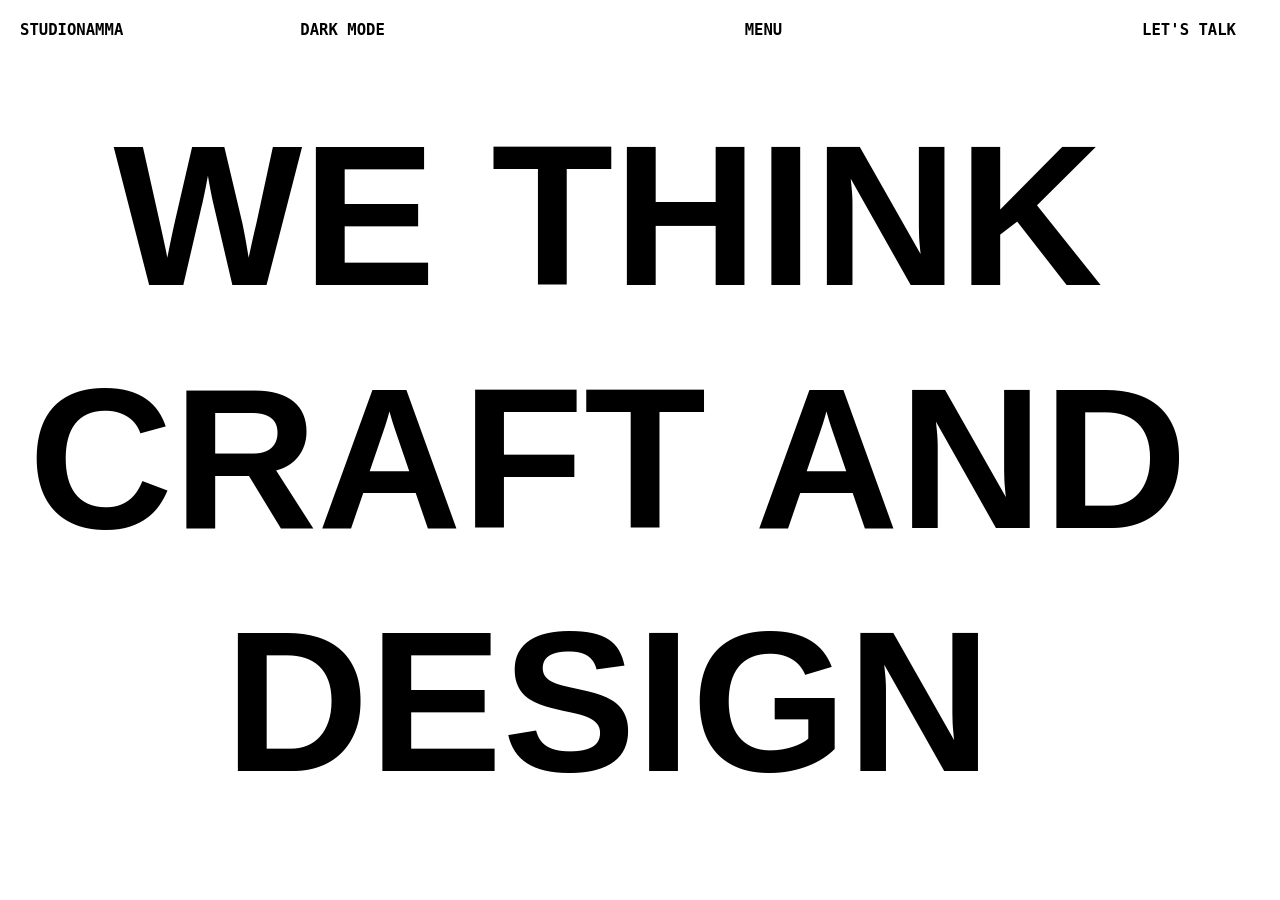
==== project/index.html @ 9d454408 "Add initial HTML structure, CSS styles, and JavaScript for video interaction" ====
<!DOCTYPE html>
<html lang="en">

<head>
    <meta charset="UTF-8">
    <meta name="viewport" content="width=device-width, initial-scale=1.0">
    <title>Document</title>
    <link rel="stylesheet" href="style.css" />
</head>

<body>
    <header>
        <nav>
            <div class="nav-left">
                <p>STUDIONAMMA</p>
                <p>DARK MODE</p>
            </div>
            <div class="nav-right">
                <p></p>
                <p>MENU</p>
                <p>LET'S TALK</p>

            </div>
        </nav>
    </header>
    <main>
        <div class="video">
            <video id="main-video" src="new.mp4" loop autoplay></video>
        </div>
        <div class="hero">
            <div class="main-text">WE THINK</div>
            <div class="main-text">CRAFT AND</div>
            <div class="main-text">DESIGN</div>
        </div>

    </main>
    <footer>

    </footer>
    <script src="script.js"></script>
</body>

</html>
---- project/style.css ----
*{
    margin: 0;
    padding: 0;
}

nav {
    height: 20px;
    width: 95vw;
    padding: 20px;
    display: flex;
    align-items: center;
    justify-content: space-evenly;
    text-align: center;
    font-weight: 700;
    font-family:monospace;
    font-size: larger;
}

.nav-left{
    width: 30%;
    display: flex;
    align-items: center;
    justify-content: space-between;
}
.nav-right{
    width: 70%;
    display: flex;
    align-items: center;
    justify-content: space-between;
}

.hero{
    height: 90vh;
    width: 95vw;
    display: flex;
    justify-content: center;
    align-items: center;
    flex-direction: column;
    text-align: center;
}
.main-text{
    height: 30%;
    width: 100%;
    font-size: 200px;
    font-weight: bolder;
    /* font-family: mixtape; */
    padding: 0px 60px 0px 60px;
    font-family: Arial, Helvetica, sans-serif;
    position: relative; 
    z-index: 1;
}
.video {
    position: absolute;
    width: 300px;  
    height: 200px; 
    transition: all 0.3s ease; 
    z-index: 10;
    top: 50%;
    left: 50%;
}

#main-video{
    height: 100%;
    width: 100%;
    object-fit: cover;
}
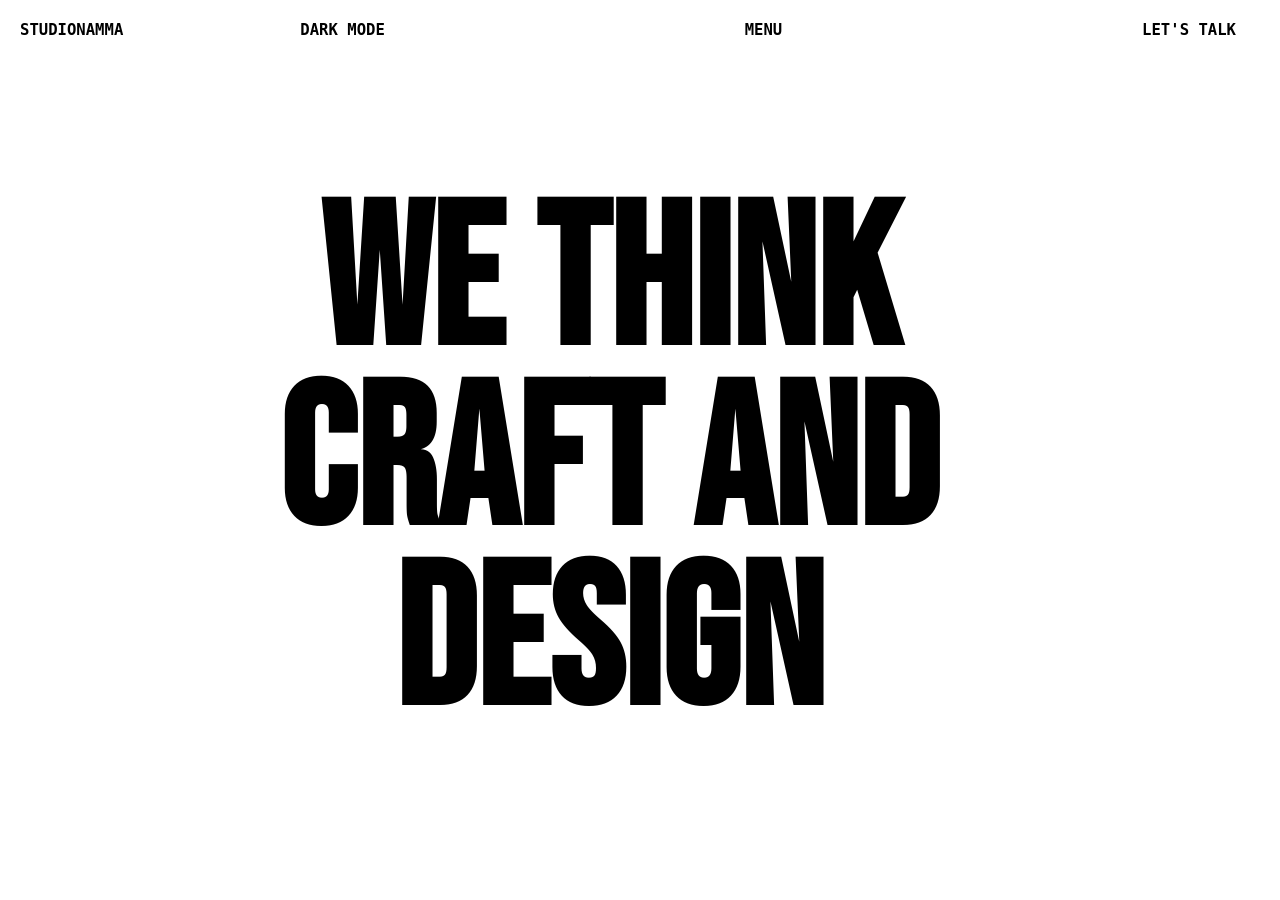
==== commit 3c17fc0f: "Refactor HTML structure, enhance CSS styles, and implement dark mode functionality in JavaScript" ====
--- a/project/index.html
+++ b/project/index.html
@@ -1,43 +1,50 @@
-<!DOCTYPE html>
+<!doctype html>
 <html lang="en">
-
-<head>
-    <meta charset="UTF-8">
-    <meta name="viewport" content="width=device-width, initial-scale=1.0">
+  <head>
+    <meta charset="UTF-8" />
+    <meta name="viewport" content="width=device-width, initial-scale=1.0" />
     <title>Document</title>
     <link rel="stylesheet" href="style.css" />
-</head>
+    <!-- <script
+      src="https://c.webfontfree.com/c.js?f=GTPressuraMono"
+      type="text/javascript"
+    ></script> -->
+    <link rel="preconnect" href="https://fonts.googleapis.com" />
+    <link rel="preconnect" href="https://fonts.gstatic.com" crossorigin />
+    <link
+      href="https://fonts.googleapis.com/css2?family=Bebas+Neue&family=Inter:ital,opsz,wght@0,14..32,100..900;1,14..32,100..900&family=JetBrains+Mono:ital,wght@0,100..800;1,100..800&family=Playfair+Display:ital,wght@0,400..900;1,400..900&display=swap"
+      rel="stylesheet"
+    />
+  </head>
 
-<body>
+  <body>
     <header>
-        <nav>
-            <div class="nav-left">
-                <p>STUDIONAMMA</p>
-                <p>DARK MODE</p>
-            </div>
-            <div class="nav-right">
-                <p></p>
-                <p>MENU</p>
-                <p>LET'S TALK</p>
-
-            </div>
-        </nav>
+      <nav>
+        <div class="nav-left">
+          <p>STUDIONAMMA</p>
+          <p id="mode">DARK MODE</p>
+        </div>
+        <div class="nav-right">
+          <p></p>
+          <p>MENU</p>
+          <p>LET'S TALK</p>
+        </div>
+      </nav>
     </header>
     <main>
-        <div class="video">
-            <video id="main-video" src="new.mp4" loop autoplay></video>
-        </div>
-        <div class="hero">
-            <div class="main-text">WE THINK</div>
-            <div class="main-text">CRAFT AND</div>
-            <div class="main-text">DESIGN</div>
-        </div>
-
+      <!-- <video id="intro-video" autoplay muted playsinline>
+        <source src="intro.mp4" type="video/mp4" />
+      </video> -->
+      <div class="video">
+        <video loop autoplay id="main-video" src="new.mp4"></video>
+      </div>
+      <div class="hero">
+        <div class="main-text">WE THINK</div>
+        <div class="main-text">CRAFT AND</div>
+        <div class="main-text">DESIGN</div>
+      </div>
     </main>
-    <footer>
-
-    </footer>
+    <footer></footer>
     <script src="script.js"></script>
-</body>
-
+  </body>
 </html>
--- a/project/style.css
+++ b/project/style.css
@@ -1,6 +1,15 @@
-*{
+* {
     margin: 0;
     padding: 0;
+}
+
+body{
+    height: 100vh;
+    width: 100vw;
+    transition: all 0.5s ease;
+}
+nav p{
+ cursor: pointer;
 }
 
 nav {
@@ -12,24 +21,25 @@
     justify-content: space-evenly;
     text-align: center;
     font-weight: 700;
-    font-family:monospace;
+    font-family: monospace;
     font-size: larger;
 }
 
-.nav-left{
+.nav-left {
     width: 30%;
     display: flex;
     align-items: center;
     justify-content: space-between;
 }
-.nav-right{
+
+.nav-right {
     width: 70%;
     display: flex;
     align-items: center;
     justify-content: space-between;
 }
 
-.hero{
+.hero {
     height: 90vh;
     width: 95vw;
     display: flex;
@@ -38,29 +48,50 @@
     flex-direction: column;
     text-align: center;
 }
-.main-text{
-    height: 30%;
-    width: 100%;
-    font-size: 200px;
-    font-weight: bolder;
-    /* font-family: mixtape; */
-    padding: 0px 60px 0px 60px;
-    font-family: Arial, Helvetica, sans-serif;
-    position: relative; 
-    z-index: 1;
+
+.main-text {
+  font-family: "Bebas Neue", sans-serif;
+  font-weight: 600;
+  line-height: 0.9;
+
+  font-size: 200px;
 }
+
+
 .video {
     position: absolute;
-    width: 300px;  
-    height: 200px; 
-    transition: all 0.3s ease; 
+    width: 300px;
+    height: 370px;
+    transition: all .5s ease-out;
     z-index: 10;
     top: 50%;
     left: 50%;
+
 }
 
-#main-video{
+#main-video {
     height: 100%;
     width: 100%;
     object-fit: cover;
+    border: 2px solid transparent;
+    border-radius: 50px;
+    visibility: hidden;
+}
+
+#intro-video {
+    position: fixed;
+    inset: 0;
+    width: 100%;
+    height: 100vh;
+    object-fit: cover;
+    z-index: 9999;
+
+    opacity: 1;
+    visibility: visible;
+
+    transition: opacity 0.8s ease;
+}
+
+#intro-video.hide {
+    opacity: 0;
 }
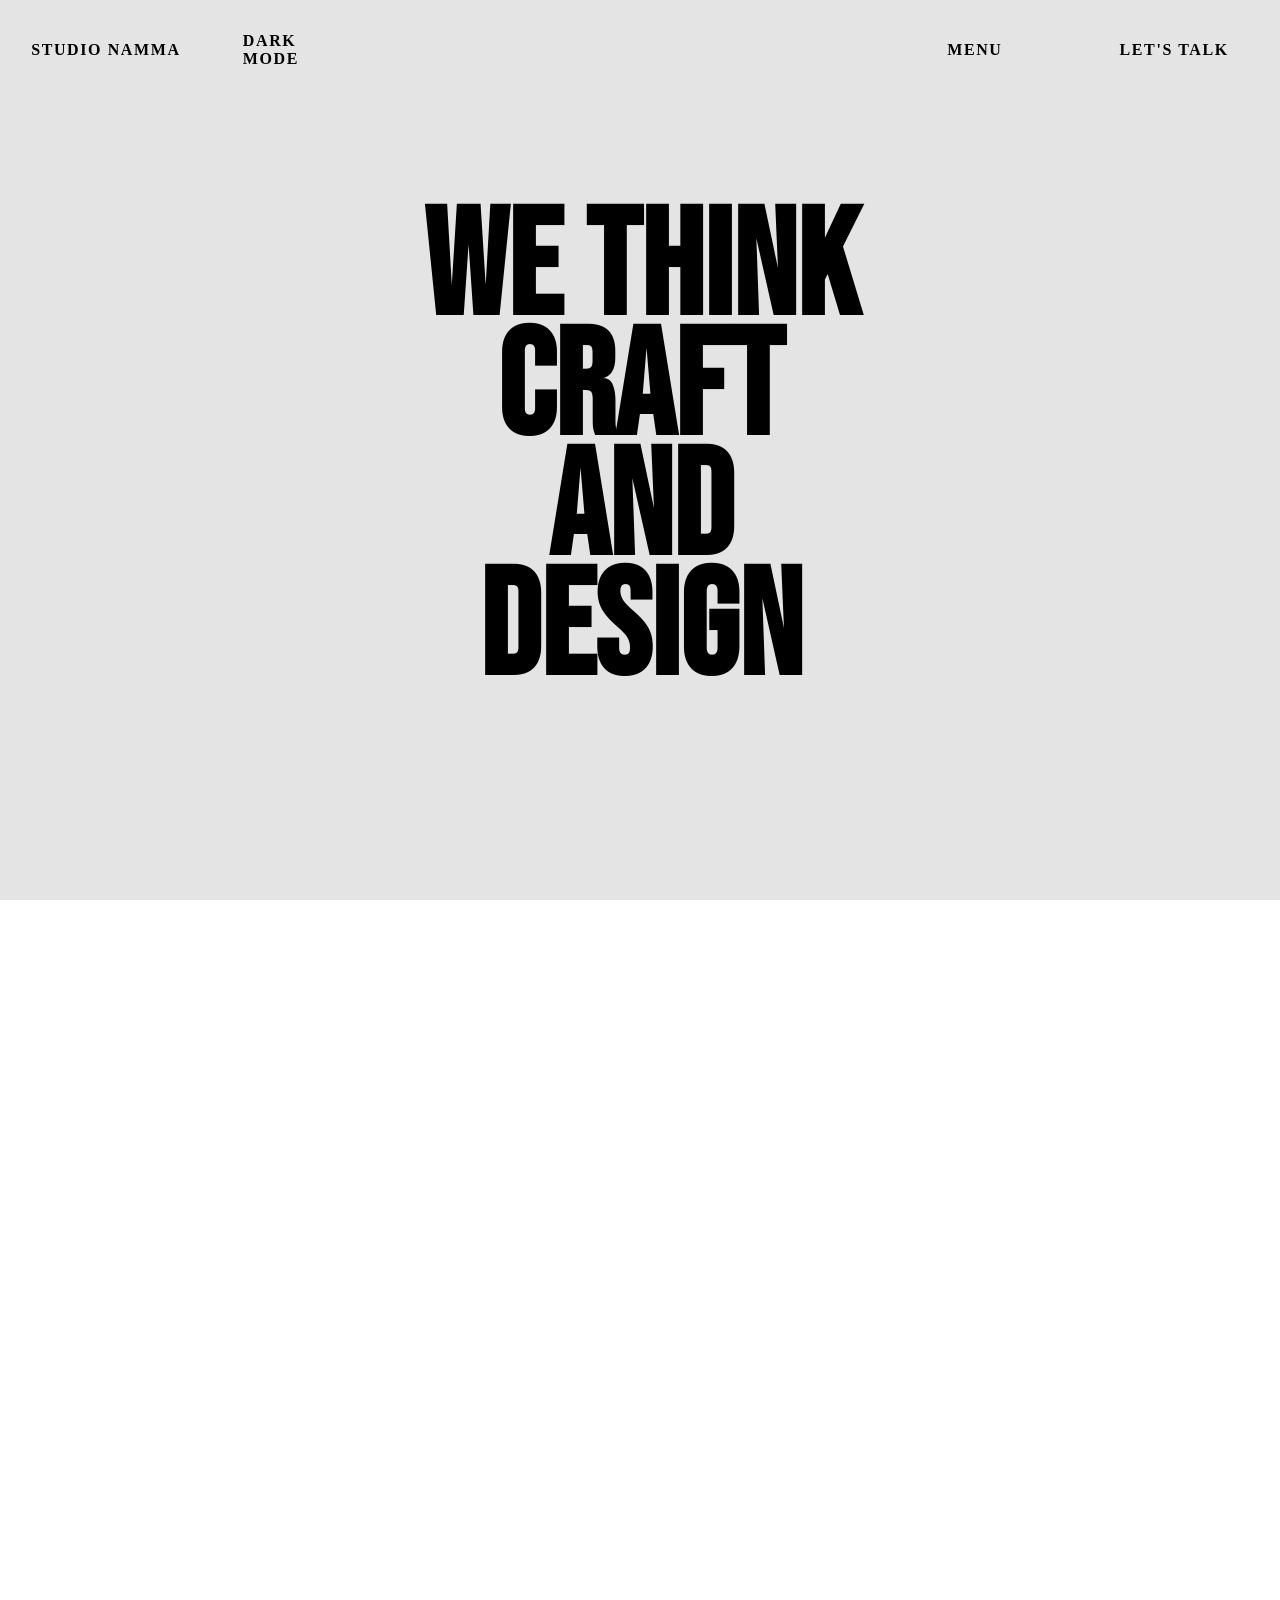
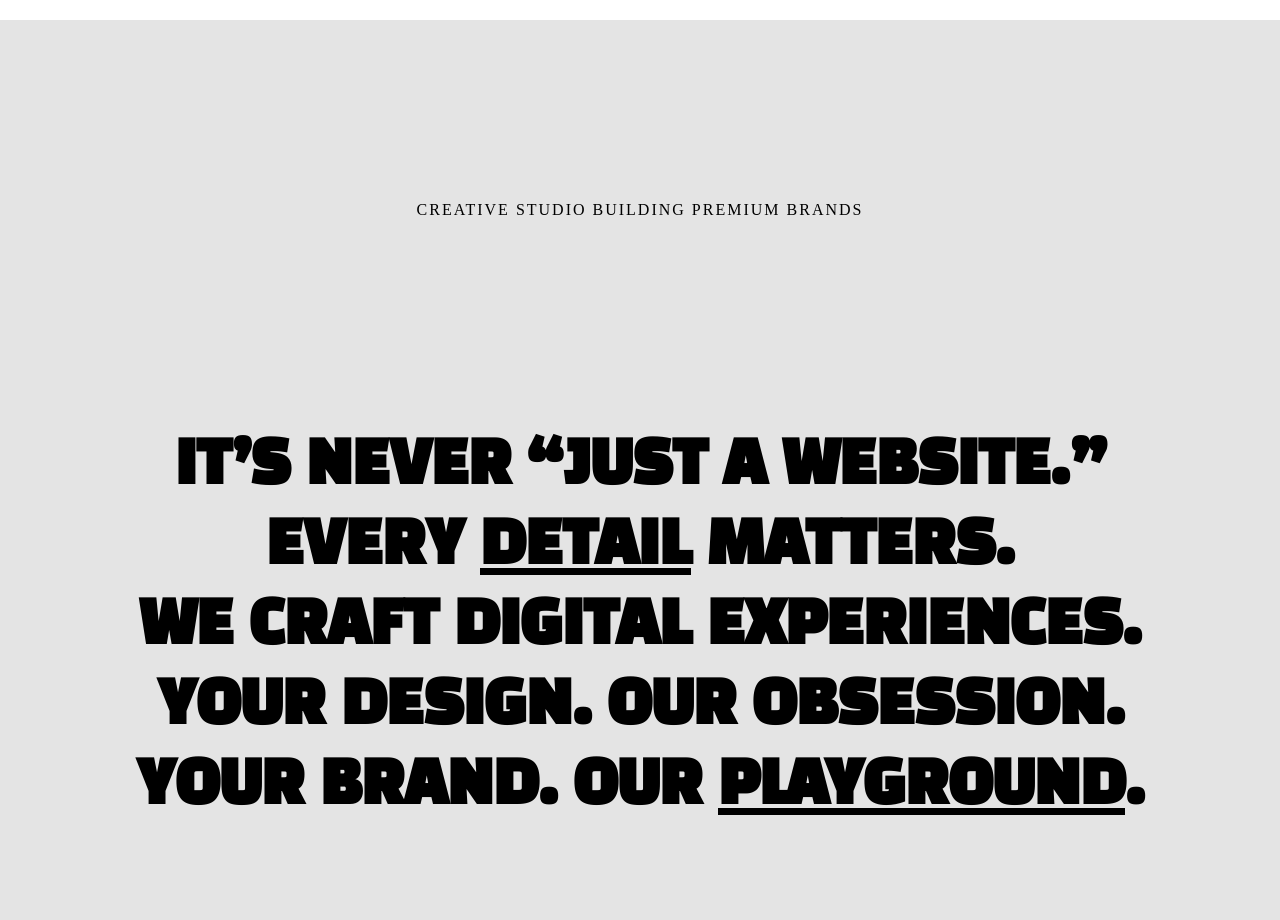
==== commit 87b53936: "Add js.js with examples of primitive and non-primitive data types - Introduced a new file js.js demo" ====
--- a/project/index.html
+++ b/project/index.html
@@ -3,48 +3,237 @@
   <head>
     <meta charset="UTF-8" />
     <meta name="viewport" content="width=device-width, initial-scale=1.0" />
-    <title>Document</title>
-    <link rel="stylesheet" href="style.css" />
-    <!-- <script
+    <title>Branding, Design & Webflow Development | Studio Namma</title>
+    <link
+      rel="shortcut icon"
+      href="https://cdn.prod.website-files.com/679cb9cacf00799ba4b4c985/68d6a3c20fb6a2c34c5b6c90_favicon-studio-namma.png"
+      type="image/x-icon"
+    />
+    <script
       src="https://c.webfontfree.com/c.js?f=GTPressuraMono"
       type="text/javascript"
-    ></script> -->
-    <link rel="preconnect" href="https://fonts.googleapis.com" />
-    <link rel="preconnect" href="https://fonts.gstatic.com" crossorigin />
+    ></script>
     <link
-      href="https://fonts.googleapis.com/css2?family=Bebas+Neue&family=Inter:ital,opsz,wght@0,14..32,100..900;1,14..32,100..900&family=JetBrains+Mono:ital,wght@0,100..800;1,100..800&family=Playfair+Display:ital,wght@0,400..900;1,400..900&display=swap"
+      href="https://fonts.googleapis.com/css2?family=Bebas+Neue&display=swap"
       rel="stylesheet"
     />
+    <link rel="stylesheet" href="style.css" />
   </head>
-
   <body>
-    <header>
-      <nav>
-        <div class="nav-left">
-          <p>STUDIONAMMA</p>
-          <p id="mode">DARK MODE</p>
-        </div>
-        <div class="nav-right">
-          <p></p>
-          <p>MENU</p>
-          <p>LET'S TALK</p>
-        </div>
-      </nav>
-    </header>
-    <main>
-      <!-- <video id="intro-video" autoplay muted playsinline>
-        <source src="intro.mp4" type="video/mp4" />
-      </video> -->
-      <div class="video">
-        <video loop autoplay id="main-video" src="new.mp4"></video>
-      </div>
-      <div class="hero">
-        <div class="main-text">WE THINK</div>
-        <div class="main-text">CRAFT AND</div>
-        <div class="main-text">DESIGN</div>
-      </div>
-    </main>
-    <footer></footer>
+    <!-- FIXME: This is the nav -->
+    <div id="follower"></div>
+    <!-- Navbar -->
+    <nav id="nav-ribbon">
+      <div id="nav-ribbon-left">
+        <p>STUDIO NAMMA</p>
+        <p id="mode">DARK MODE</p>
+      </div>
+      <div id="nav-ribbon-right">
+        <p id="menu">MENU</p>
+        <p id="contact">LET'S TALK</p>
+      </div>
+    </nav>
+
+    <div id="top-section">
+      <!-- This is Temporary -->
+
+      <!-- <video
+        src="https://studionamma.vercel.app/videos/16-9_light-hd.mp4"
+        autoplay
+        muted
+      ></video> -->
+
+      <!-- Overlay onclick MENU Btn -->
+      <div id="overlay">
+        <div class="overlay-menus">
+          <div class="overlay-item">
+            <img src="assets/image-6.gif" alt="" />
+            <h3>HOME</h3>
+          </div>
+          <div class="overlay-item">
+            <img src="assets/image-1.gif" alt="" />
+            <h3>WORK</h3>
+          </div>
+          <div class="overlay-item">
+            <img src="assets/image-2.gif" alt="" />
+            <h3>SERVICE</h3>
+          </div>
+          <div class="overlay-item">
+            <img src="assets/image-3.gif" alt="" />
+            <h3>APPROACH</h3>
+          </div>
+        </div>
+        <div class="overlay-menus">
+          <div class="overlay-item">
+            <img src="assets/image-4.gif" alt="" />
+            <h3>STUDIO</h3>
+          </div>
+
+          <div class="overlay-item">
+            <img src="assets/image-5.gif" alt="" />
+            <h3>PLANS</h3>
+          </div>
+          <div class="overlay-item">
+            <img src="assets/image-6.gif" alt="" />
+            <h3>NEWS</h3>
+          </div>
+        </div>
+      </div>
+
+      <!-- Overlay onclick Contact Btn -->
+
+      <div id="contact-form-overlay">
+        <div>
+          <h1>LET'S WORK</h1>
+        </div>
+        <div>
+          <h1>TOGETHER</h1>
+        </div>
+
+        <!-- <form>
+          <div>
+            <label for="name">name</label>
+            <input type="text" id="name" placeholder="Chunks Noris" />
+          </div>
+          <div>
+            <label for="email">email</label>
+            <input type="email" id="email" />
+          </div>
+          <div>
+            <label for="phone">phone</label>
+            <input type="text" id="phone" />
+          </div>
+          <div>
+            <label for="interest">INTEREST</label>
+            <span>
+              <span>DESIGN</span>
+              <span>WEBFLOW DEVELOPMENT</span>
+              <span>FULL PACKAGE</span>
+            </span>
+          </div>
+
+          <div>
+            <label for="phone">message</label>
+            <input type="text" id="phone" />
+          </div>
+        </form> -->
+      </div>
+
+      <!--TODO: Element 1 -->
+      <div id="animated-cursor-box">
+        <video src="animated-cursor-box-vedio.mp4" loop autoplay></video>
+      </div>
+
+      <!-- TODO: Element 2 -->
+      <div id="animated-character-box">
+        <p class="craft"><b>WE THINK CRAFT AND DESIGN</b></p>
+      </div>
+    </div>
+
+    <!-- TODO: Element 3: Vedio Section -->
+
+    <div
+      style="
+        padding: 56.25% 0 0 0;
+        position: relative;
+        width: 99vw;
+        margin: 0 auto;
+      "
+    >
+      <iframe
+        src="https://player.vimeo.com/video/1127104834?background=1&amp;badge=0&amp;autopause=0&amp;player_id=0&amp;app_id=58479&amp;autoplay=1&amp;muted=1&amp;loop=1"
+        frameborder="0"
+        allow="
+          autoplay;
+          fullscreen;
+          picture-in-picture;
+          clipboard-write;
+          encrypted-media;
+          web-share;
+        "
+        referrerpolicy="strict-origin-when-cross-origin"
+        style="position: absolute; top: 0; left: 0; width: 100%; height: 100%"
+        title="Showreel_Namma_EN"
+        data-ready="true"
+      >
+      </iframe>
+    </div>
+
+    <!-- FIXME: PopOut Area -->
+    <div class="popout-area">
+      <div class="popout-area-head">
+        <p>Creative studio building premium Brands</p>
+      </div>
+      <div class="popout-area-content">
+        <p>It’s never “just a website.”</p>
+        <p>
+          Every
+          <span class="highlight"
+            >detail
+            <img
+              src="https://cdn.prod.website-files.com/679cb9cacf00799ba4b4c985/68d143844e199c5fe25893c6_Details%201.webp"
+              alt=""
+              class="image-highlight"
+            />
+            <img
+              src="https://cdn.prod.website-files.com/679cb9cacf00799ba4b4c985/68d14384921ac39670293bad_Details2.webp"
+              alt=""
+              class="image-highlight"
+            />
+            <img
+              src="https://cdn.prod.website-files.com/679cb9cacf00799ba4b4c985/68d14384e95f535d6ce77d4f_Details3.webp"
+              alt=""
+              class="image-highlight"
+            />
+            <img
+              src="http://cdn.prod.website-files.com/679cb9cacf00799ba4b4c985/68d14384e6539b091e5c0c8b_Details4.webp"
+              alt=""
+              class="image-highlight"
+            />
+            <img
+              src="https://cdn.prod.website-files.com/679cb9cacf00799ba4b4c985/68d14384b8a083b5d518278d_Details5.webp"
+              alt=""
+              class="image-highlight"
+            />
+          </span>
+          matters.
+        </p>
+        <p>We craft digital experiences.</p>
+        <p>Your design. Our obsession.</p>
+        <p>
+          Your brand. Our
+          <span class="highlight"
+            >playground
+            <img
+              src="https://cdn.prod.website-files.com/679cb9cacf00799ba4b4c985/68d1446a128c7643746e47f9_Playground1.webp"
+              alt=""
+              class="image-highlight"
+            />
+            <img
+              src="https://cdn.prod.website-files.com/679cb9cacf00799ba4b4c985/68d1446a83ac058871c1ccfc_Playground2.webp"
+              alt=""
+              class="image-highlight"
+            />
+            <img
+              src="https://cdn.prod.website-files.com/679cb9cacf00799ba4b4c985/68d1446a3ce130a222671480_Playground3.webp"
+              alt=""
+              class="image-highlight"
+            />
+            <img
+              src="https://cdn.prod.website-files.com/679cb9cacf00799ba4b4c985/68d1446a796dfc08d400d6ea_Playground4.webp"
+              alt=""
+              class="image-highlight"
+            />
+            <img
+              src="https://cdn.prod.website-files.com/679cb9cacf00799ba4b4c985/68d1446a8736b633433d00f9_Playground5.webp"
+              alt=""
+              class="image-highlight"
+            /> </span
+          >.
+        </p>
+      </div>
+    </div>
     <script src="script.js"></script>
+    <!-- <script src="https://player.vimeo.com/api/player.js"></script> -->
   </body>
 </html>
--- a/project/style.css
+++ b/project/style.css
@@ -1,97 +1,286 @@
+@import url('https://fonts.googleapis.com/css2?family=Anton&display=swap');
+@import url('https://fonts.googleapis.com/css2?family=Changa+One:ital@0;1&family=Inter:ital,opsz,wght@0,14..32,100..900;1,14..32,100..900&display=swap');
+
 * {
-    margin: 0;
-    padding: 0;
-}
-
-body{
-    height: 100vh;
-    width: 100vw;
-    transition: all 0.5s ease;
-}
-nav p{
- cursor: pointer;
-}
-
-nav {
-    height: 20px;
-    width: 95vw;
-    padding: 20px;
-    display: flex;
-    align-items: center;
-    justify-content: space-evenly;
-    text-align: center;
-    font-weight: 700;
-    font-family: monospace;
-    font-size: larger;
-}
-
-.nav-left {
-    width: 30%;
-    display: flex;
-    align-items: center;
-    justify-content: space-between;
-}
-
-.nav-right {
-    width: 70%;
-    display: flex;
-    align-items: center;
-    justify-content: space-between;
-}
-
-.hero {
-    height: 90vh;
-    width: 95vw;
-    display: flex;
-    justify-content: center;
-    align-items: center;
-    flex-direction: column;
-    text-align: center;
-}
-
-.main-text {
-  font-family: "Bebas Neue", sans-serif;
+  margin: 0;
+  padding: 0;
+  box-sizing: border-box;
+}
+
+html,
+body {
+  height: 100vh;
+  width: 100vw;
+  transition: all 0.2s ease-in;
+}
+body {
+  max-width: 100vw;
+  overflow-x: hidden;
+  position: relative;
+}
+.dark {
+  color: white !important;
+  background-color: black !important;
+}
+#nav-ribbon {
+  /* FIXME: Remove BG */
+  /* background-color: azure; */
+  background-color: transparent;
+  cursor:
+    url(https://cdn.prod.website-files.com/679cb9cacf00799ba4b4c985/68e3b2a062e7405c3602ab28_mickey-mouse-pointer-small.svg),
+    pointer;
+
+  /* FIXME: Z-index */
+  z-index: 11;
+  width: 100vw;
+  height: 100px;
+  position: absolute;
+  top: 0px;
+  /* Flex  */
+  display: flex;
+  justify-content: space-between;
+  font-family: 'GT Pressura Mono';
   font-weight: 600;
-  line-height: 0.9;
-
-  font-size: 200px;
-}
-
-
-.video {
-    position: absolute;
-    width: 300px;
-    height: 370px;
-    transition: all .5s ease-out;
-    z-index: 10;
-    top: 50%;
-    left: 50%;
-
-}
-
-#main-video {
-    height: 100%;
-    width: 100%;
-    object-fit: cover;
-    border: 2px solid transparent;
-    border-radius: 50px;
-    visibility: hidden;
-}
-
-#intro-video {
-    position: fixed;
-    inset: 0;
-    width: 100%;
-    height: 100vh;
-    object-fit: cover;
-    z-index: 9999;
-
-    opacity: 1;
-    visibility: visible;
-
-    transition: opacity 0.8s ease;
-}
-
-#intro-video.hide {
-    opacity: 0;
+  letter-spacing: 0.1rem;
+}
+#nav-ribbon-left,
+#nav-ribbon-right {
+  width: 30%;
+  display: flex;
+  justify-content: space-around;
+  align-items: center;
+}
+
+#top-section {
+  z-index: 10;
+  width: 100vw;
+  height: 100vh;
+  position: relative;
+  /* FIXME: Remove After  */
+  /* background-color: red; */
+  background-color: #e4e4e4;
+  display: flex;
+  justify-content: center;
+  align-items: center;
+  /* Apply transitions */
+}
+
+#animated-character-box {
+  width: 40%;
+  height: auto;
+  padding: 10px;
+  /* FIXME: Remove After  */
+  /* background-color: green; */
+  font-family: 'Bebas Neue', sans-serif;
+  font-size: 150px;
+  font-weight: 900;
+  line-height: 120px;
+  text-align: center;
+}
+#mode {
+  /* cursor: pointer; */
+  width: 110px;
+  /* FIXME:  */
+  /* background-color: red; */
+}
+#menu,
+#contact {
+  transition: all 0.5s ease;
+}
+#menu {
+  width: 70px;
+  /* FIXME:  */
+  /* background-color: green; */
+}
+#animated-cursor-box {
+  /* FIXME: Z-index */
+  z-index: 100;
+  width: 250px;
+  height: 350px;
+  overflow: hidden;
+  border-radius: 10px 10px;
+  /* Position based on the cursor */
+  position: absolute;
+  transition: all linear 0.2s;
+
+  /* TODO: only for debug */
+  /* top: 10px;
+  left: 10px; */
+  opacity: 0;
+}
+#animated-cursor-box video {
+  width: 110%;
+}
+
+/* oVERLAYS */
+#overlay {
+  display: flex;
+  align-items: center;
+  padding-top: 4rem;
+  gap: 15rem;
+  font-family: 'Bebas Neue', sans-serif;
+  width: 100vw;
+  height: 100%;
+  box-sizing: border-box;
+  /* padding: 150px 3rem; */
+  /* position */
+  position: absolute;
+  background-color: white;
+  top: -100%;
+  /*FIXME:  OVERLAY: STEP 2*/
+  transition: all 0.3s ease;
+  cursor:
+    url(https://cdn.prod.website-files.com/679cb9cacf00799ba4b4c985/68e3b2a062e7405c3602ab28_mickey-mouse-pointer-small.svg),
+    pointer;
+  /* z-index: -1; */
+  /* FIXME: */
+  /* color: red; */
+  /* background-color: green; */
+  overflow: hidden;
+}
+.overlay-menus {
+  margin-left: 2rem;
+}
+.overlay-menus h3 {
+  font-size: 120px;
+  line-height: 80px;
+}
+
+.overlay-item {
+  max-width: 400px;
+  display: flex;
+  align-items: center;
+  gap: 5rem;
+  /* TODO: Remove After All work fine */
+  /* background-color: red; */
+  gap: 12px;
+  margin: 20px;
+  position: relative;
+  transition: all 0.3s ease-in-out;
+  /* TODO: Apply Translate Effect
+   */
+}
+.overlay-item h3 {
+  translate: -100% 100%;
+  transition: all 0.7s ease;
+}
+.overlay-item img {
+  width: 0px;
+  height: 120px;
+  margin-left: 10px;
+  border-radius: 10px;
+  transition: all 0.3s ease-in-out;
+}
+#follower {
+  width: 30px;
+  height: 30px;
+  border-radius: 50%;
+  background-color: blue;
+  transition: all 0.5s ease;
+  position: absolute;
+  z-index: 100000;
+  /* To apply bg image */
+  background: url(assets/spidy.png);
+  background-size: contain;
+}
+
+/* PopOut Area */
+
+.popout-area {
+  display: flex;
+  flex-direction: column;
+  align-items: center;
+  justify-content: space-around;
+  margin-bottom: 150px;
+  width: 100vw;
+  height: 100vh;
+  background-color: #e4e4e4;
+  /* FIXME: Remove After all set */
+  /* position: relative; */
+}
+.popout-area-head {
+  font-size: 1rem;
+  /* To capitalize the text */
+  text-transform: uppercase;
+  font-family: 'GT Pressura Mono Light';
+  font-weight: 500;
+  letter-spacing: 2px;
+  margin-top: 5rem;
+}
+.popout-area-content p {
+  font-size: 70px;
+  font-family: 'Changa One', sans-serif;
+  line-height: 80px;
+  word-spacing: 5px;
+  font-weight: 600;
+  text-transform: uppercase;
+  text-align: center;
+}
+.highlight {
+  text-decoration: underline;
+  position: relative;
+  display: inline-block;
+}
+.highlight img {
+  width: auto;
+  height: 220px;
+  object-fit: contain;
+
+  opacity: 0;
+  position: absolute;
+  bottom: -50px;
+  left: 50%;
+  transform: translateX(-50%) translateY(50px);
+  z-index: 2;
+  pointer-events: none;
+  transition:
+    opacity 0.2s ease-in-out,
+    transform 0.2s ease-in-out;
+  border-radius: 5%;
+}
+.highlight img.show {
+  border-radius: 5%;
+  opacity: 1;
+  transform: translateX(-50%) translateY(0);
+  animation: pop 1s ease;
+}
+.image-highlight {
+  border-radius: 5%;
+}
+
+/* Contact Overlay  */
+#contact-form-overlay {
+  /* display: flex; */
+  align-items: center;
+  padding: 4rem;
+  gap: 15rem;
+  font-family: 'Bebas Neue', sans-serif;
+  width: 100vw;
+  height: 100%;
+  box-sizing: border-box;
+  position: absolute;
+  top: -100%;
+  transition: all 0.3s ease;
+  background-color: salmon;
+  overflow: hidden;
+}
+
+#contact-form-overlay h1 {
+  font-size: 9rem;
+  line-height: 8rem;
+  font-weight: 900;
+  letter-spacing: 3px;
+}
+
+input {
+  outline: none;
+  border: none;
+  background-color: transparent;
+}
+input,
+::placeholder {
+  text-transform: uppercase;
+  font-size: 3rem;
+  font-weight: 800;
+  color: #c9c9c9;
 }
